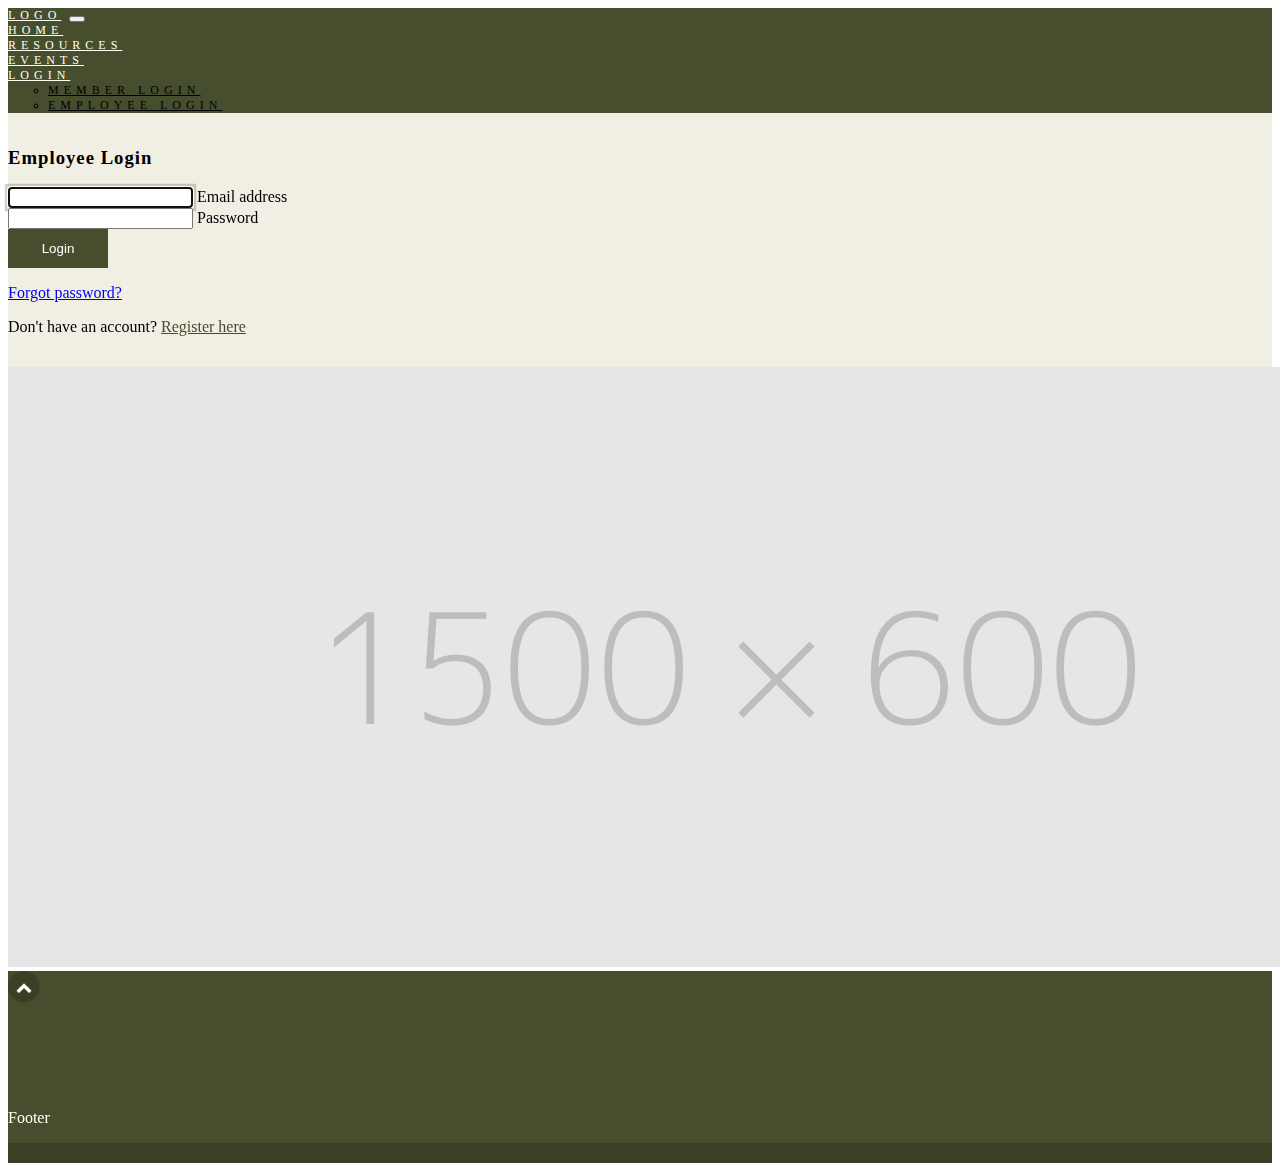
==== employee-login.html @ cd9cc237 "Updated resoources page and navbar and footer of every page." ====
<!doctype html>

<html lang="en">
<head>
  <meta charset="utf-8">
  <meta name="viewport" content="width=device-width, initial-scale=1">
  <title>Name pending</title>
  <link rel="icon" href="/favicon.ico">
  <link rel="icon" href="/favicon.svg" type="image/svg+xml">
  <link rel="apple-touch-icon" href="/apple-touch-icon.png">
  <link href="https://cdn.jsdelivr.net/npm/bootstrap@5.0.2/dist/css/bootstrap.min.css" rel="stylesheet" integrity="sha384-EVSTQN3/azprG1Anm3QDgpJLIm9Nao0Yz1ztcQTwFspd3yD65VohhpuuCOmLASjC" crossorigin="anonymous">  <link rel="stylesheet" href="index.css">
  <link rel="stylesheet" href="index.css">
  <link rel="stylesheet" href="employee-login.css">
  <link rel="stylesheet" href="https://cdnjs.cloudflare.com/ajax/libs/font-awesome/4.7.0/css/font-awesome.min.css">
  <script src="https://ajax.googleapis.com/ajax/libs/jquery/3.5.1/jquery.min.js"></script>
  <script src="https://cdn.jsdelivr.net/npm/bootstrap@5.0.2/dist/js/bootstrap.bundle.min.js" integrity="sha384-MrcW6ZMFYlzcLA8Nl+NtUVF0sA7MsXsP1UyJoMp4YLEuNSfAP+JcXn/tWtIaxVXM" crossorigin="anonymous"></script>  <script src="myScript.js"></script>
  <script src="myScript.js"></script>
</head>

<body>
    <!-- Navbar -->
    <nav class="navbar navbar-expand-sm h-100 bg-1" id="top">
        <div class="container-fluid h-100">
        <a class="navbar-brand nav-link" href="#">LOGO</a>
        <button class="navbar-toggler" type="button" data-bs-toggle="collapse" data-bs-target="#navbarNavDropdown" aria-controls="navbarNavDropdown" aria-expanded="false" aria-label="Toggle navigation">
            <span class="navbar-toggler-icon"></span>
        </button>
            <div class="collapse navbar-collapse h-100" id="navbarNavDropdown">
                <ul class="nav navbar-nav ms-auto h-100 ">
                    <li class="nav-item">
                        <a class="nav-link active" aria-current="page" href="index.html">HOME</a>
                    </li>
                    <li class="nav-item">
                        <a class="nav-link" href="resources.html">RESOURCES</a>
                    </li>
                    <li class="nav-item">
                        <a class="nav-link" href="events.html">EVENTS</a>
                    </li>
                    <li class="nav-item dropdown">
                        <a class="nav-link dropdown-toggle" href="#" id="navbarDropdownMenuLink" role="button" data-bs-toggle="dropdown" aria-expanded="false">
                        LOGIN
                        </a>
                        <ul class="dropdown-menu dropdown-menu-end" aria-labelledby="navbarDropdownMenuLink">
                        <li><a class="dropdown-item" href="member-login.html">MEMBER LOGIN</a></li>
                        <li><a class="dropdown-item" href="employee-login.html">EMPLOYEE LOGIN</a></li>
                        </ul>
                    </li>
                </ul>
            </div>
        </div>
    </nav>

  <!-- login form -->
  <section class="vh-100">
    <div class="container-fluid">
      <div class="row">
        <div class="col-sm-6 text-black bg-3">

          <div class="d-flex align-items-center h-custom-2 px-5 ms-xl-4 mt-5 pt-5 pt-xl-0 mt-xl-n5">

            <form style="width: 23rem;">

              <h3 class="fw-normal mb-3 pb-3" style="letter-spacing: 1px;">Employee Login</h3>

              <div class="form-outline mb-4">
                <input type="email" id="inputEmail" class="form-control form-control-lg" required autofocus />
                <label class="form-label" for="inputEmail">Email address</label>
              </div>

              <div class="form-outline mb-4">
                <input type="password" id="inputPassword" class="form-control form-control-lg" required />
                <label class="form-label" for="inputPassword">Password</label>
              </div>

              <div class="pt-1 mb-4">
                <button class="btn btn-info btn-lg btn-block" type="submit">Login</button>
              </div>

              <p class="small mb-5 pb-lg-2"><a class="text-muted" href="#!">Forgot password?</a></p>
              <p>Don't have an account? <a href="#!" class="link-info">Register here</a></p>

            </form>

          </div>

        </div>
        <div class="col-sm-6 px-0 d-none d-sm-block">
          <img src="bdbdbd.png" alt="Login image" class="w-100 vh-100" style="object-fit: cover; object-position: left;">
        </div>
      </div>
    </div>
  </section>
    <!-- Footer -->
    <footer class="text-center bg-1 mb-0">
      <a href="#top" data-toggle="tooltip" title="TO TOP">
        <span class="fa-stack fa-1x">
          <i class="fa fa-circle fa-stack-1x"></i>
          <i class="fa fa-chevron-up fa-stack-1x"></i>
        </span>
      </a><br><br><br><br><br><br>
      <p>Footer</p>
      <div class="container-fluid bg-ft">
      </div>
    </footer>
</body>
</html>
---- index.css ----
html {
  height: 100%;
}

body {
  min-height: 100%;
}

nav {
  margin: 0px;
  padding: 0px;
}

nav .container-fluid {
  height: 100%;
  padding: 0px;
  margin: 0px;
}

.navbar {
  margin: 0;
  border: 0;
  border-radius: 0;
  padding: 0;
  font-size: 12px;
  letter-spacing: 5px;
}

.h-100 {
  min-height: 100% !important;
  margin: 0px;
  padding: 0;
}

.nav-link {
  color: #FFFFF2;
  height: 100%;
}

.nav-link:hover {
  color: #E9E5D6;

}

.nav-item:hover {
  background-color: #3A4026 !important;
  color:#FFFFF2;
  box-shadow: inset 0em .3em 0em 0em #E9E5D6;
}

.navbar ul li a:focus {
  background-color: #464E2E;
  color:#FFFFF2;
}

.open .dropdown-toggle {
  background-color: #3A4026 !important;
  box-shadow: inset 0em .3em 0em 0em #E9E5D6;
}

.dropdown-menu li a {
  color: #000 !important;
}

.dropdown-menu li a:hover {
  background-color: #464E2E !important;
  color: #FFFFF2 !important;
  box-shadow: none !important;
}

.jumbotron {
  margin: 0;
  height: 600px;
}

.jumbotron-image {
  background-image: url(bdbdbd.png);
  background-position: center center;
  background-repeat: no-repeat;
  background-size: cover;
}

.news {
  background:#464E2E;
  color: white;
  font-size: 2.5rem;
  text-align: center;

}
.bg-1 {
  background-color: #464E2E;
}

.bg-2 {
  background-color: #F1EEE4;
  height: 600px;
}

.bg-3 {
  background-color: #F1EEE4;
  padding-top: 15px;
  padding-bottom: 15px;
}

.bg-ft {
  background-color: #3A4026;
  padding-top: 20px;
}

.bg-4 {
  background-color: #FFFFF2;
}

.fa-map-marker, .fa-phone, .fa-envelope, .fa-chevron-up {
  font-size: 1rem;
  color: white;
}

.ft p {
  font-size: 20px;
}

.fa-circle {
  color: #464E2E;
  font-size: 3rem;
  margin-top: 0;
  margin-bottom:0;
}

footer .fa-circle {
  color: #3A4026;
  font-size: 2.3rem;
  margin-top: 0;
  margin-bottom:0;
}

.fc {
  margin-bottom: 20px;
}

.form-control:focus {
  border-color: #464E2E !important;
  box-shadow: 0 0 0 0.2rem rgba(70, 78, 46, 0.25) !important;
}

.btn{
  background-color: #464E2E;
  padding: 12px;
  width: 100px;
  color: white;
  border: none !important;
}

.btn:hover {
  background-color: #3A4026 !important;
  padding: 12px;
  width: 100px;
  color: #FFFFF2 !important;
  border: none !important;
  box-shadow: 0 0 0 0.2rem rgba(255, 255, 242, 0.25) !important;
}

.btn:focus {
  color: #FFFFF2 !important;
}


#tour {
  padding-bottom: 15px;
}

.fa-chevron-up {
  color: #FFFFF2;
}

.up-arrow:focus {
  color: #FFFFF2;
  border: 2px #6b6b6b;
  border-radius: 50%;
  padding: 15px;
}

.up-arrow:hover {
  color: #E9E5D6;
  border: 1px #FFFFF2 solid;
  border-radius: 50%;
  padding: 15px;
}

footer p{
  color: #FFFFF2;
}

.comment {
  margin-top: 10px !important;
}
---- index.css ----
html {
  height: 100%;
}

body {
  min-height: 100%;
}

nav {
  margin: 0px;
  padding: 0px;
}

nav .container-fluid {
  height: 100%;
  padding: 0px;
  margin: 0px;
}

.navbar {
  margin: 0;
  border: 0;
  border-radius: 0;
  padding: 0;
  font-size: 12px;
  letter-spacing: 5px;
}

.h-100 {
  min-height: 100% !important;
  margin: 0px;
  padding: 0;
}

.nav-link {
  color: #FFFFF2;
  height: 100%;
}

.nav-link:hover {
  color: #E9E5D6;

}

.nav-item:hover {
  background-color: #3A4026 !important;
  color:#FFFFF2;
  box-shadow: inset 0em .3em 0em 0em #E9E5D6;
}

.navbar ul li a:focus {
  background-color: #464E2E;
  color:#FFFFF2;
}

.open .dropdown-toggle {
  background-color: #3A4026 !important;
  box-shadow: inset 0em .3em 0em 0em #E9E5D6;
}

.dropdown-menu li a {
  color: #000 !important;
}

.dropdown-menu li a:hover {
  background-color: #464E2E !important;
  color: #FFFFF2 !important;
  box-shadow: none !important;
}

.jumbotron {
  margin: 0;
  height: 600px;
}

.jumbotron-image {
  background-image: url(bdbdbd.png);
  background-position: center center;
  background-repeat: no-repeat;
  background-size: cover;
}

.news {
  background:#464E2E;
  color: white;
  font-size: 2.5rem;
  text-align: center;

}
.bg-1 {
  background-color: #464E2E;
}

.bg-2 {
  background-color: #F1EEE4;
  height: 600px;
}

.bg-3 {
  background-color: #F1EEE4;
  padding-top: 15px;
  padding-bottom: 15px;
}

.bg-ft {
  background-color: #3A4026;
  padding-top: 20px;
}

.bg-4 {
  background-color: #FFFFF2;
}

.fa-map-marker, .fa-phone, .fa-envelope, .fa-chevron-up {
  font-size: 1rem;
  color: white;
}

.ft p {
  font-size: 20px;
}

.fa-circle {
  color: #464E2E;
  font-size: 3rem;
  margin-top: 0;
  margin-bottom:0;
}

footer .fa-circle {
  color: #3A4026;
  font-size: 2.3rem;
  margin-top: 0;
  margin-bottom:0;
}

.fc {
  margin-bottom: 20px;
}

.form-control:focus {
  border-color: #464E2E !important;
  box-shadow: 0 0 0 0.2rem rgba(70, 78, 46, 0.25) !important;
}

.btn{
  background-color: #464E2E;
  padding: 12px;
  width: 100px;
  color: white;
  border: none !important;
}

.btn:hover {
  background-color: #3A4026 !important;
  padding: 12px;
  width: 100px;
  color: #FFFFF2 !important;
  border: none !important;
  box-shadow: 0 0 0 0.2rem rgba(255, 255, 242, 0.25) !important;
}

.btn:focus {
  color: #FFFFF2 !important;
}


#tour {
  padding-bottom: 15px;
}

.fa-chevron-up {
  color: #FFFFF2;
}

.up-arrow:focus {
  color: #FFFFF2;
  border: 2px #6b6b6b;
  border-radius: 50%;
  padding: 15px;
}

.up-arrow:hover {
  color: #E9E5D6;
  border: 1px #FFFFF2 solid;
  border-radius: 50%;
  padding: 15px;
}

footer p{
  color: #FFFFF2;
}

.comment {
  margin-top: 10px !important;
}
---- employee-login.css ----
.bg-image-vertical {
    position: relative;
    overflow: hidden;
    background-repeat: no-repeat;
    background-position: right center;
    background-size: auto 100%;
  }

  .link-info {
      color: #464E2E;
  }

  .link-info:focus {
    color: #464E2E;
}

  .link-info:hover {
      color: #3A4026;
  }
  
  @media (min-width: 1025px) {
    .h-custom-2 {
      height: 100%;
    }
  }
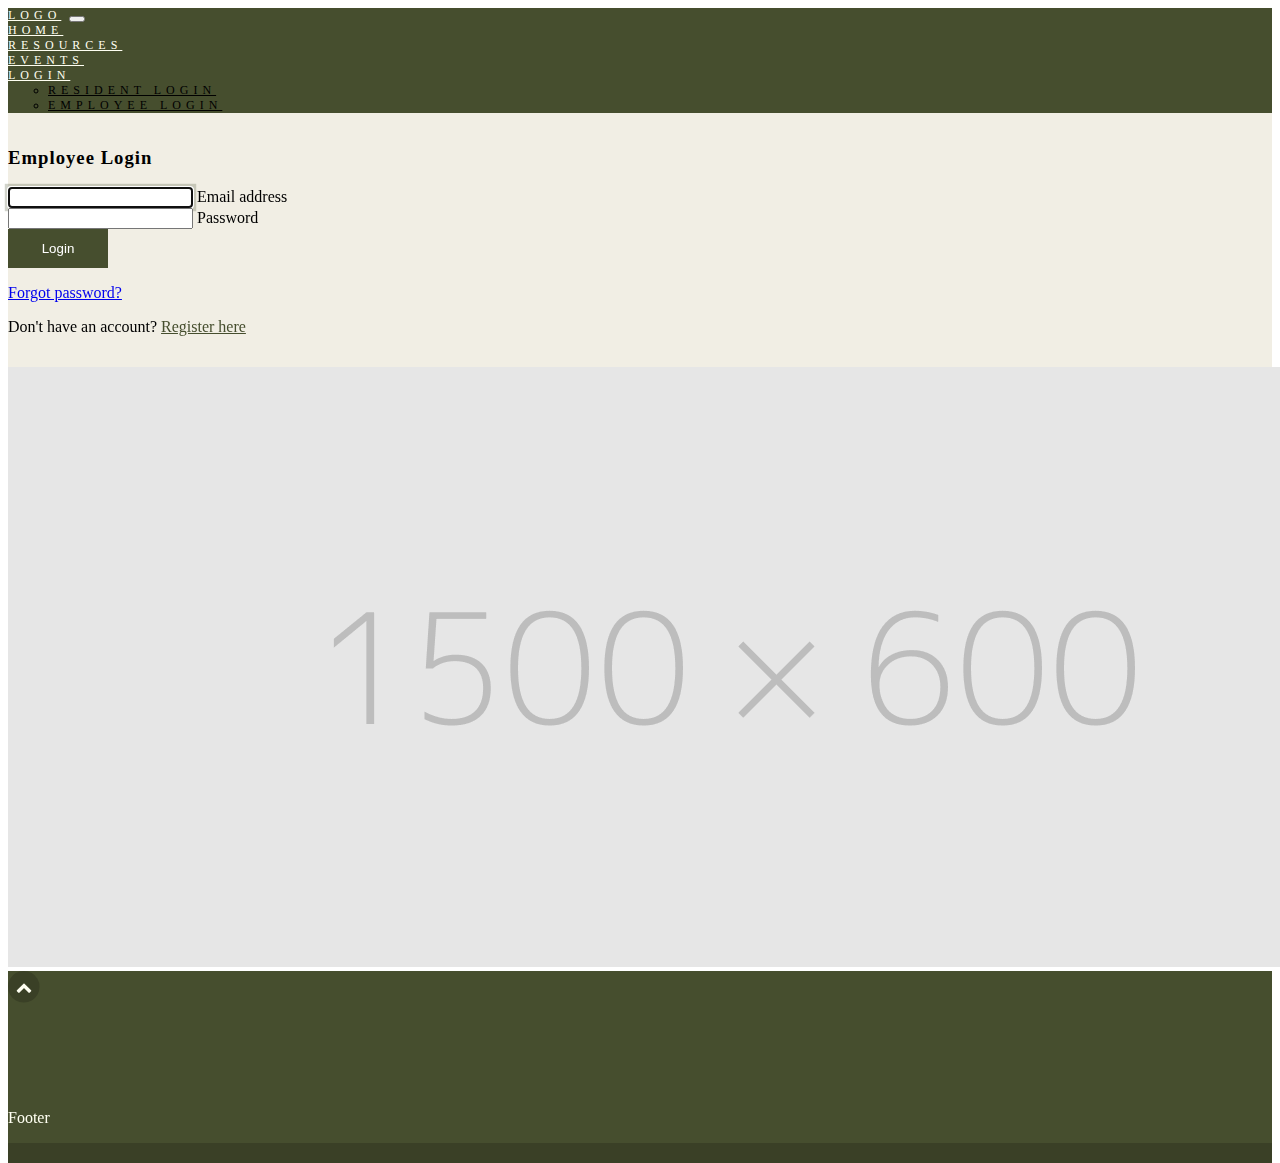
==== commit 02c27089: "Changed member login to resident login." ====
--- a/employee-login.html
+++ b/employee-login.html
@@ -41,7 +41,7 @@
                         LOGIN
                         </a>
                         <ul class="dropdown-menu dropdown-menu-end" aria-labelledby="navbarDropdownMenuLink">
-                        <li><a class="dropdown-item" href="member-login.html">MEMBER LOGIN</a></li>
+                        <li><a class="dropdown-item" href="resident-login.html">RESIDENT LOGIN</a></li>
                         <li><a class="dropdown-item" href="employee-login.html">EMPLOYEE LOGIN</a></li>
                         </ul>
                     </li>
@@ -63,12 +63,12 @@
               <h3 class="fw-normal mb-3 pb-3" style="letter-spacing: 1px;">Employee Login</h3>
 
               <div class="form-outline mb-4">
-                <input type="email" id="inputEmail" class="form-control form-control-lg" required autofocus />
+                <input type="email" name="email" id="inputEmail" class="form-control form-control-lg" required autofocus />
                 <label class="form-label" for="inputEmail">Email address</label>
               </div>
 
               <div class="form-outline mb-4">
-                <input type="password" id="inputPassword" class="form-control form-control-lg" required />
+                <input type="password" name="password" id="inputPassword" class="form-control form-control-lg" required />
                 <label class="form-label" for="inputPassword">Password</label>
               </div>
 
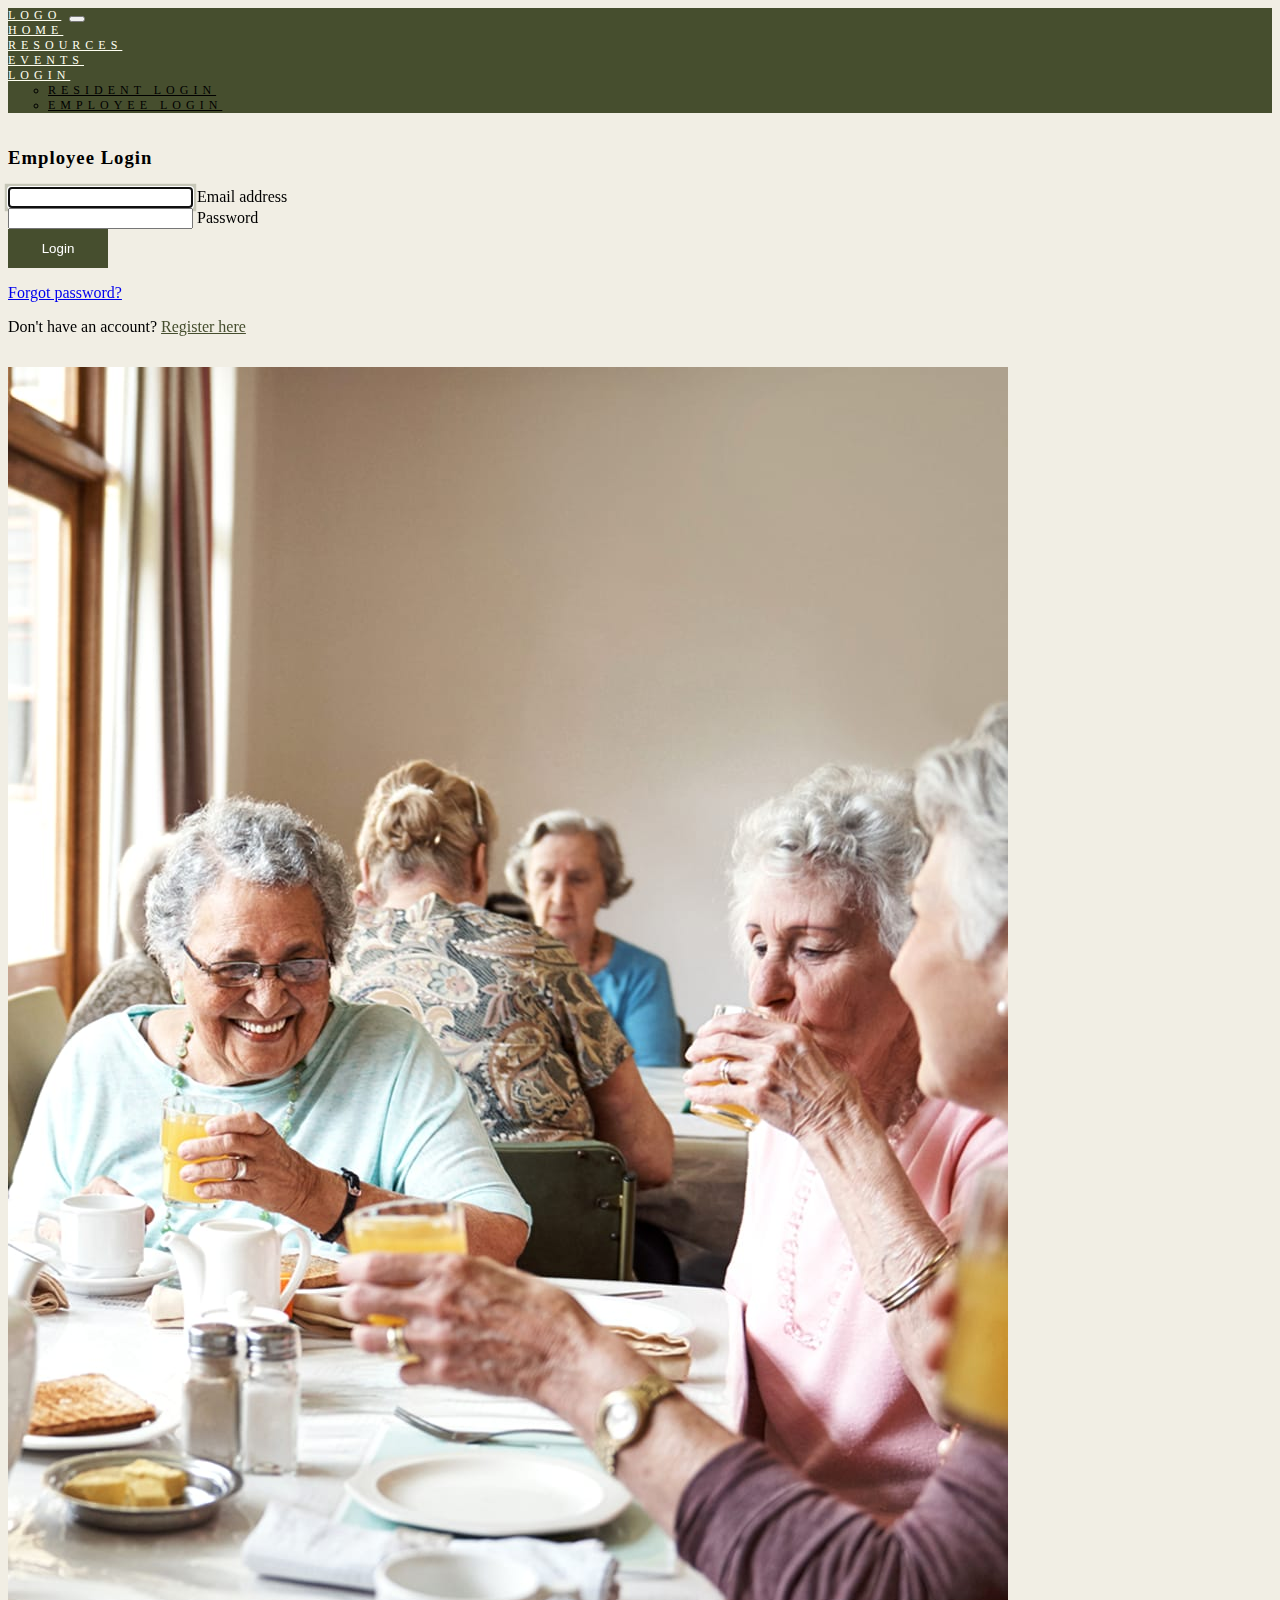
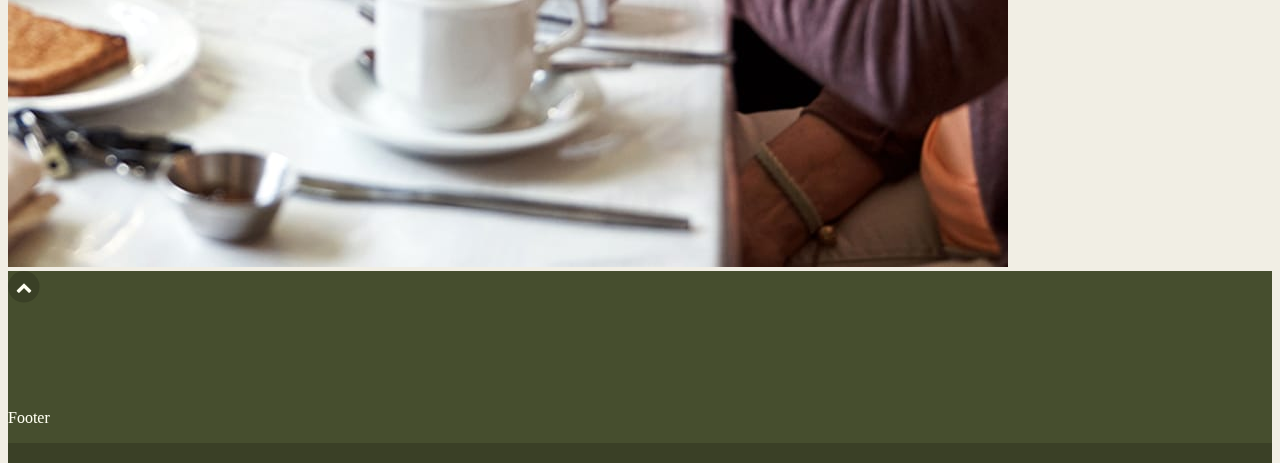
==== commit 230e9b62: "Added images to home page and employee login." ====
--- a/employee-login.html
+++ b/employee-login.html
@@ -85,7 +85,7 @@
 
         </div>
         <div class="col-sm-6 px-0 d-none d-sm-block">
-          <img src="bdbdbd.png" alt="Login image" class="w-100 vh-100" style="object-fit: cover; object-position: left;">
+          <img src="login.jpeg" alt="Login image" class="w-100 vh-100" style="object-fit: cover; object-position: left;">
         </div>
       </div>
     </div>
--- a/index.css
+++ b/index.css
@@ -74,7 +74,7 @@
 }
 
 .jumbotron-image {
-  background-image: url(bdbdbd.png);
+  background-image: url(jumbo.jpeg);
   background-position: center center;
   background-repeat: no-repeat;
   background-size: cover;
--- a/index.css
+++ b/index.css
@@ -74,7 +74,7 @@
 }
 
 .jumbotron-image {
-  background-image: url(bdbdbd.png);
+  background-image: url(jumbo.jpeg);
   background-position: center center;
   background-repeat: no-repeat;
   background-size: cover;
--- a/employee-login.css
+++ b/employee-login.css
@@ -1,3 +1,7 @@
+body {
+  background-color: #F1EEE4;
+}
+
 .bg-image-vertical {
     position: relative;
     overflow: hidden;
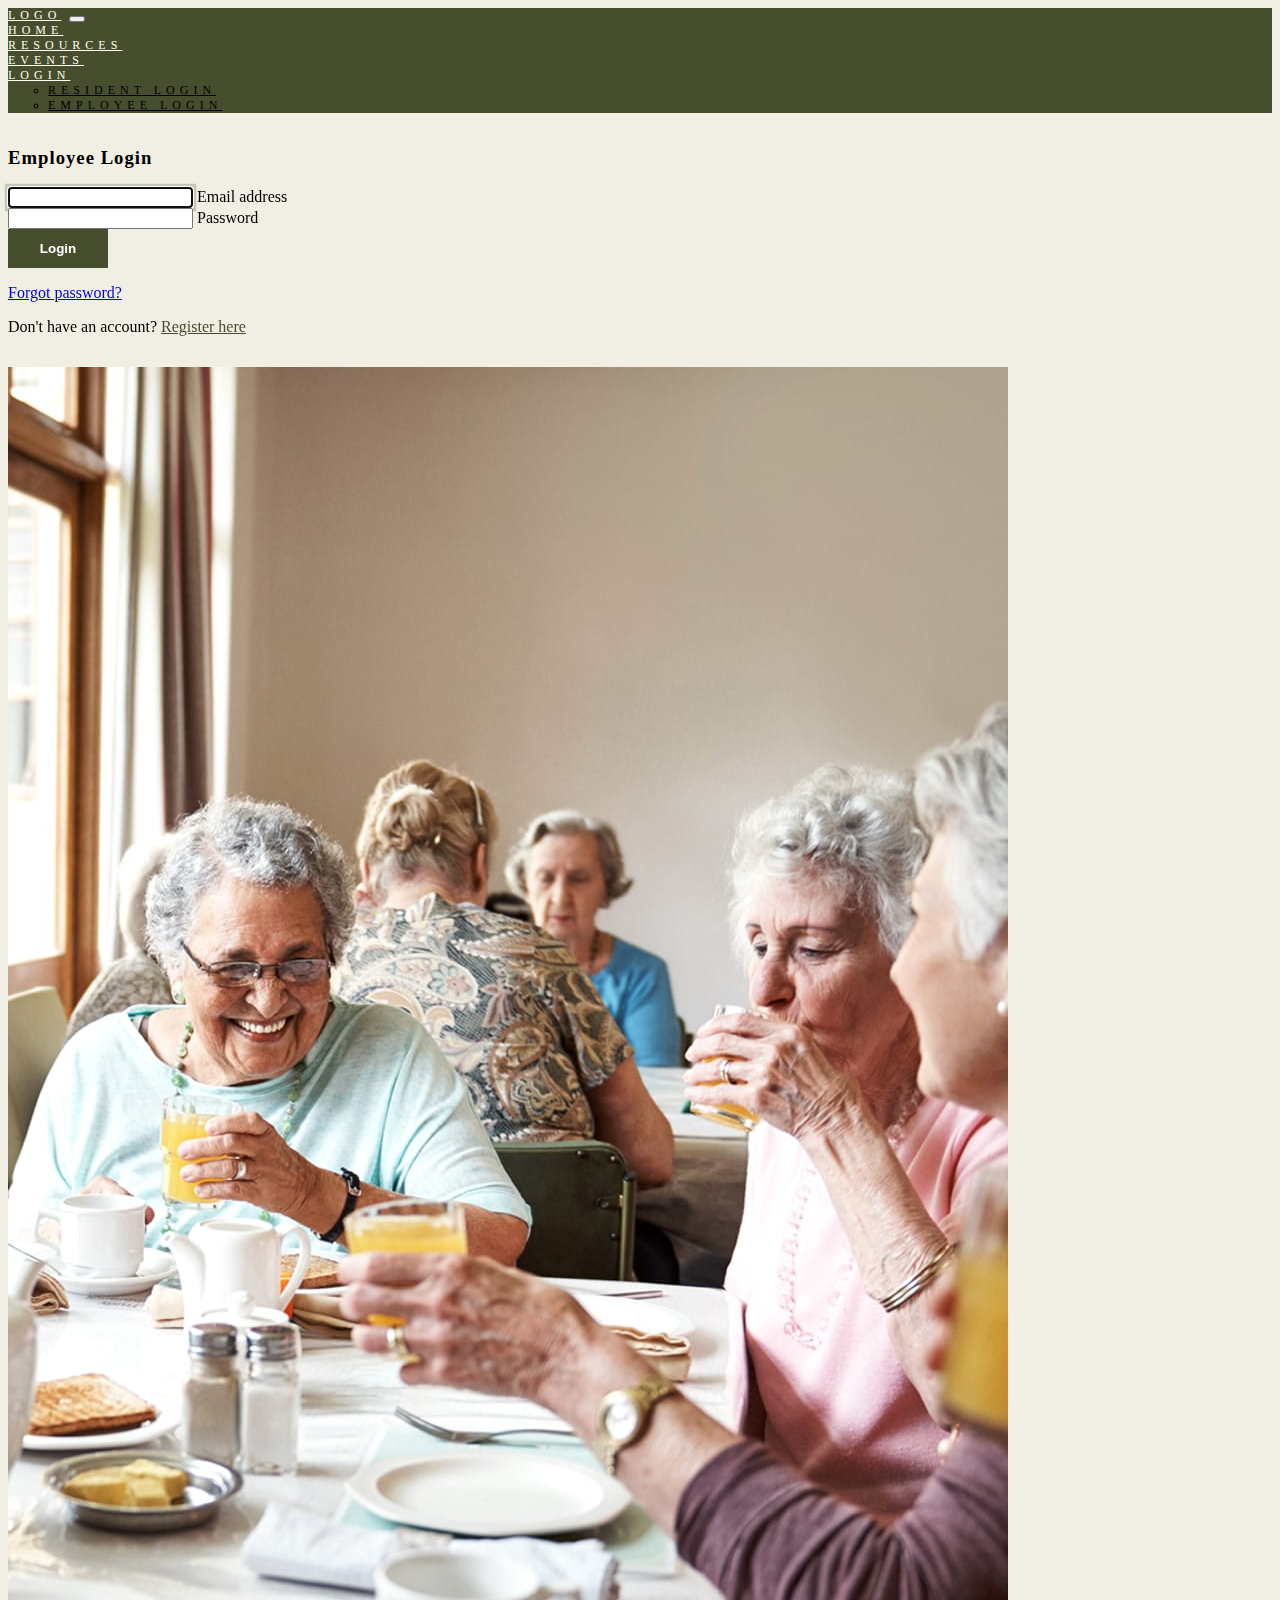
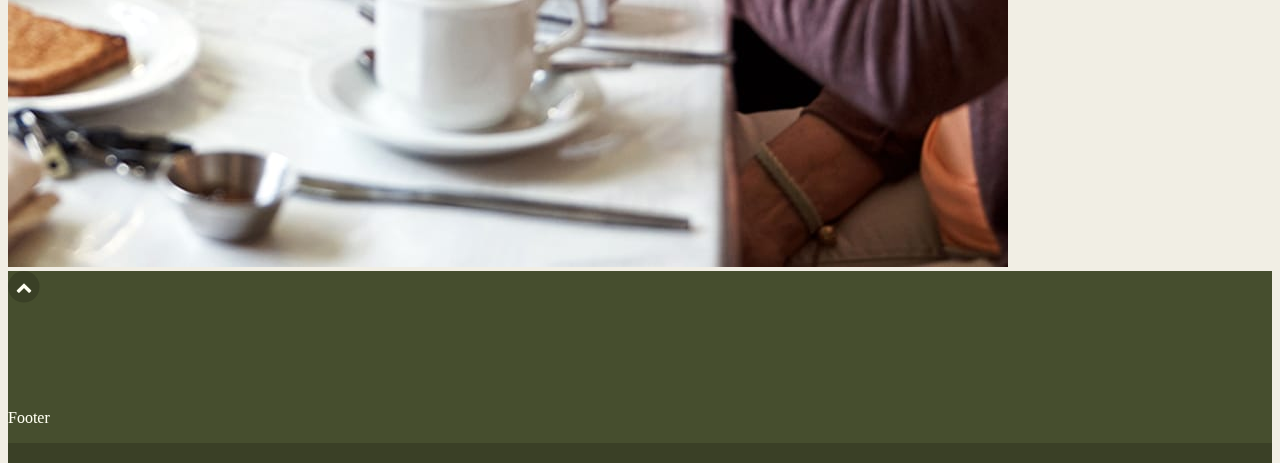
==== commit 2e80a590: "Updated jumbotron" ====
--- a/employee-login.html
+++ b/employee-login.html
@@ -21,7 +21,7 @@
     <!-- Navbar -->
     <nav class="navbar navbar-expand-sm h-100 bg-1" id="top">
         <div class="container-fluid h-100">
-        <a class="navbar-brand nav-link" href="#">LOGO</a>
+        <a class="navbar-brand nav-link" href="index.html">LOGO</a>
         <button class="navbar-toggler" type="button" data-bs-toggle="collapse" data-bs-target="#navbarNavDropdown" aria-controls="navbarNavDropdown" aria-expanded="false" aria-label="Toggle navigation">
             <span class="navbar-toggler-icon"></span>
         </button>
--- a/index.css
+++ b/index.css
@@ -26,6 +26,14 @@
   letter-spacing: 5px;
 }
 
+.navbar-toggler-icon {
+  background-image: url("data:image/svg+xml,%3csvg xmlns='http://www.w3.org/2000/svg' width='30' height='30' viewBox='0 0 30 30'%3e%3cpath stroke='rgba%28255, 255, 255, 0.5%29' stroke-linecap='round' stroke-miterlimit='10' stroke-width='2' d='M4 7h22M4 15h22M4 23h22'/%3e%3c/svg%3e") !important;
+}
+
+.navbar-toggler:focus {
+  box-shadow: inset 0 0 0 0.08rem #E9E5D6 !important;
+}
+
 .h-100 {
   min-height: 100% !important;
   margin: 0px;
@@ -68,16 +76,55 @@
   box-shadow: none !important;
 }
 
+.bgimage {
+  width:100%;
+  height:500px;
+  display: flex;
+  justify-content: center;
+  align-items: center;
+  text-align: center;
+  background: url('https://images.unsplash.com/photo-1438109491414-7198515b166b?q=80&fm=jpg&s=cbdabf7a79c087a0b060670a6d79726c');
+  background-repeat: no-repeat;
+  background-position: center;
+  background-size:cover;
+  background-attachment: fixed;
+}
+.bgimage h5 {
+  color:white;
+  text-shadow:2px 2px #333;
+}
+
+.inner {
+  background-color: rgba(70,78,46,0.5);
+  width: 100vw;
+  padding: 1rem;
+}
+
+.inner p {
+  color: #F1EEE4;
+}
+
+.inner h1 {
+  color: #F1EEE4;
+}
+
 .jumbotron {
   margin: 0;
   height: 600px;
 }
 
-.jumbotron-image {
+.jtimage {
+  width: 100%;
+  height: 500px;
+  display: flex;
+  justify-content: center;
+  align-items: center;
+  text-align: center;
   background-image: url(jumbo.jpeg);
   background-position: center center;
   background-repeat: no-repeat;
   background-size: cover;
+  background-attachment: fixed;
 }
 
 .news {
@@ -149,6 +196,7 @@
   width: 100px;
   color: white;
   border: none !important;
+  font-weight: 600;
 }
 
 .btn:hover {
--- a/index.css
+++ b/index.css
@@ -26,6 +26,14 @@
   letter-spacing: 5px;
 }
 
+.navbar-toggler-icon {
+  background-image: url("data:image/svg+xml,%3csvg xmlns='http://www.w3.org/2000/svg' width='30' height='30' viewBox='0 0 30 30'%3e%3cpath stroke='rgba%28255, 255, 255, 0.5%29' stroke-linecap='round' stroke-miterlimit='10' stroke-width='2' d='M4 7h22M4 15h22M4 23h22'/%3e%3c/svg%3e") !important;
+}
+
+.navbar-toggler:focus {
+  box-shadow: inset 0 0 0 0.08rem #E9E5D6 !important;
+}
+
 .h-100 {
   min-height: 100% !important;
   margin: 0px;
@@ -68,16 +76,55 @@
   box-shadow: none !important;
 }
 
+.bgimage {
+  width:100%;
+  height:500px;
+  display: flex;
+  justify-content: center;
+  align-items: center;
+  text-align: center;
+  background: url('https://images.unsplash.com/photo-1438109491414-7198515b166b?q=80&fm=jpg&s=cbdabf7a79c087a0b060670a6d79726c');
+  background-repeat: no-repeat;
+  background-position: center;
+  background-size:cover;
+  background-attachment: fixed;
+}
+.bgimage h5 {
+  color:white;
+  text-shadow:2px 2px #333;
+}
+
+.inner {
+  background-color: rgba(70,78,46,0.5);
+  width: 100vw;
+  padding: 1rem;
+}
+
+.inner p {
+  color: #F1EEE4;
+}
+
+.inner h1 {
+  color: #F1EEE4;
+}
+
 .jumbotron {
   margin: 0;
   height: 600px;
 }
 
-.jumbotron-image {
+.jtimage {
+  width: 100%;
+  height: 500px;
+  display: flex;
+  justify-content: center;
+  align-items: center;
+  text-align: center;
   background-image: url(jumbo.jpeg);
   background-position: center center;
   background-repeat: no-repeat;
   background-size: cover;
+  background-attachment: fixed;
 }
 
 .news {
@@ -149,6 +196,7 @@
   width: 100px;
   color: white;
   border: none !important;
+  font-weight: 600;
 }
 
 .btn:hover {
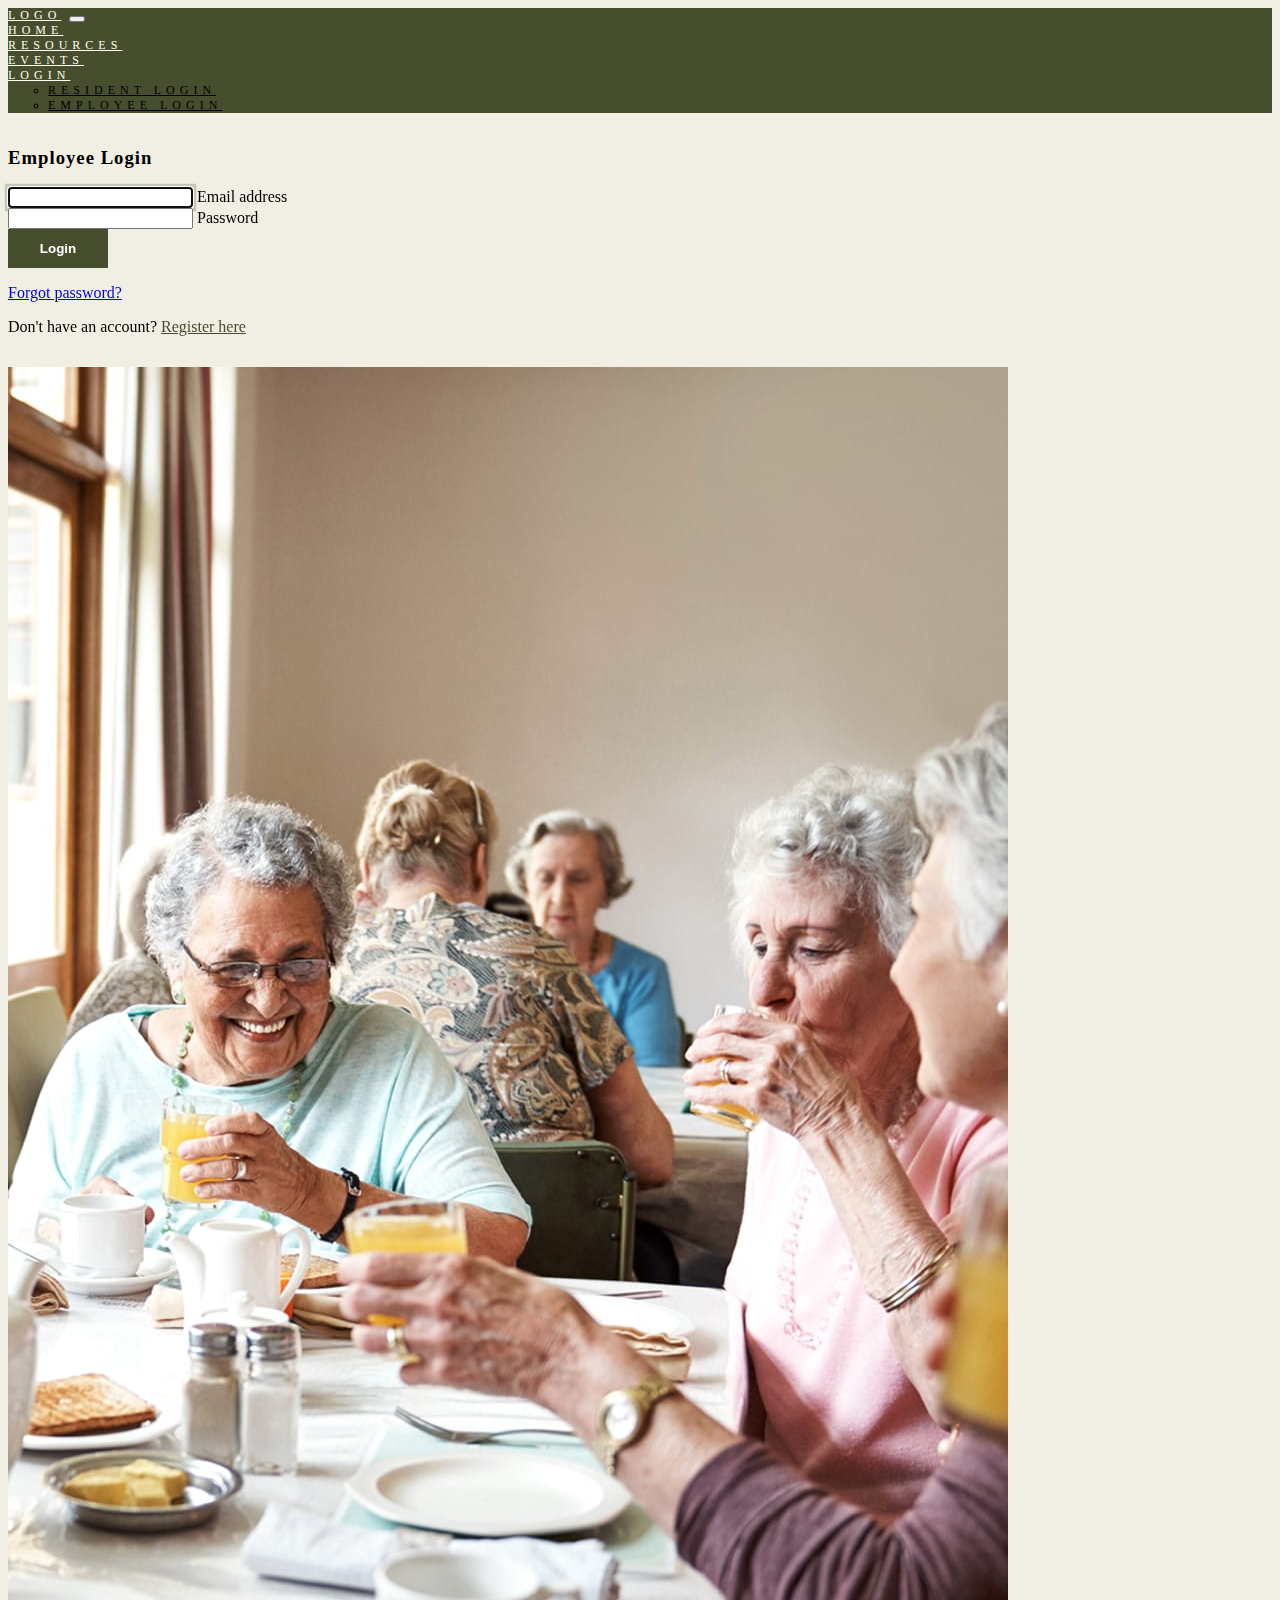
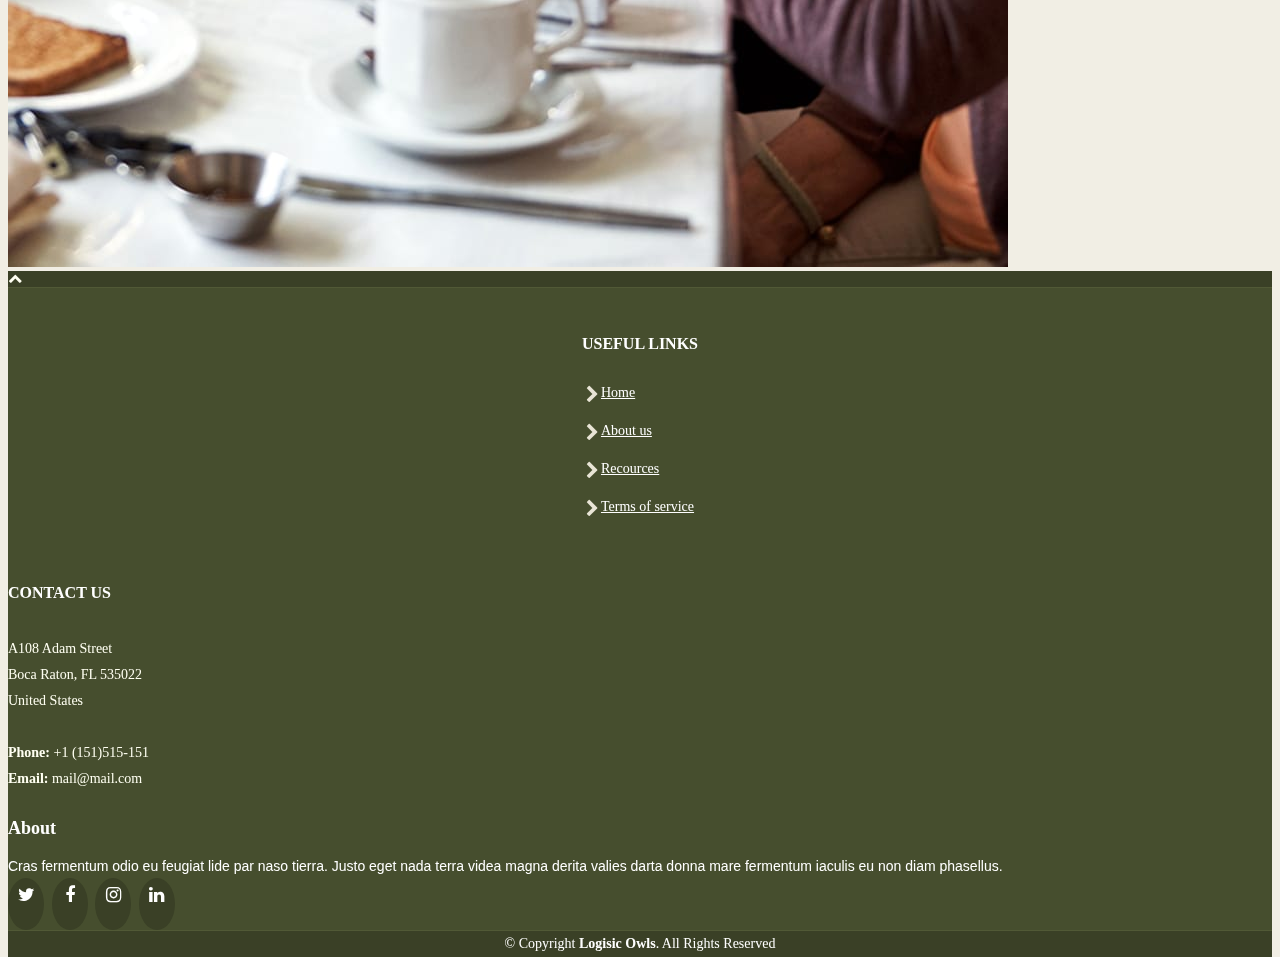
==== commit 23fcd143: "Updated footer on all pages." ====
--- a/employee-login.html
+++ b/employee-login.html
@@ -91,16 +91,36 @@
     </div>
   </section>
     <!-- Footer -->
-    <footer class="text-center bg-1 mb-0">
-      <a href="#top" data-toggle="tooltip" title="TO TOP">
-        <span class="fa-stack fa-1x">
-          <i class="fa fa-circle fa-stack-1x"></i>
-          <i class="fa fa-chevron-up fa-stack-1x"></i>
-        </span>
-      </a><br><br><br><br><br><br>
-      <p>Footer</p>
-      <div class="container-fluid bg-ft">
-      </div>
-    </footer>
+<footer class="bg-1 text-center" id="footer">
+  <a href="#top" data-toggle="tooltip" title="TO TOP">
+      <i class="fa fa-chevron-up"></i>
+  </a>
+  <div class="footer-top">
+        <div class="container">
+            <div class="row">
+                <div class="col-lg-3 col-md-6 footer-links text-center">
+                    <h4>Useful Links</h4>
+                    <ul class="list-unstyled">
+                        <li><i class="fa fa-chevron-right"></i> <a href="#">Home</a></li>
+                        <li><i class="fa fa-chevron-right"></i> <a href="#">About us</a></li>
+                        <li><i class="fa fa-chevron-right"></i> <a href="resources.html">Recources</a></li>
+                        <li><i class="fa fa-chevron-right"></i> <a href="#">Terms of service</a></li>                    </ul>
+                </div>
+                <div class="col-lg-3 col-md-6 footer-contact">
+                    <h4>Contact Us</h4>
+                    <p> A108 Adam Street <br> Boca Raton, FL 535022<br> United States <br><br> <strong>Phone:</strong> +1 (151)515-151<br> <strong>Email:</strong> mail@mail.com<br> </p>
+                </div>
+                <div class="col-lg-6 col-md-6 footer-info">
+                    <h3>About</h3>
+                    <p>Cras fermentum odio eu feugiat lide par naso tierra. Justo eget nada terra videa magna derita valies darta donna mare fermentum iaculis eu non diam phasellus.</p>
+                    <div class="social-links mt-3"> <a href="#" class="twitter"><i class="fa fa-twitter"></i></a> <a href="#" class="facebook"><i class="fa fa-facebook"></i></a> <a href="#" class="instagram"><i class="fa fa-instagram"></i></a> <a href="#" class="linkedin"><i class="fa fa-linkedin"></i></a> </div>
+                </div>
+            </div>
+        </div>
+    </div>
+    <div class="container">
+        <div class="copyright"> © Copyright <strong><span>Logisic Owls</span></strong>. All Rights Reserved </div>
+    </div>
+</footer>
 </body>
 </html>
--- a/index.css
+++ b/index.css
@@ -242,3 +242,129 @@
 .comment {
   margin-top: 10px !important;
 }
+
+#footer {
+    background: #3A4026;
+    padding: 0 0 5px 0;
+    color: #fff;
+    font-size: 14px;
+    width: 100%;
+}
+
+#footer .footer-top {
+    background: #464E2E;
+    border-top: 1px solid #515936;
+    border-bottom: 1px solid #515936;
+    padding: 15px 0 0px 0
+}
+
+#footer .footer-top .footer-info {
+    margin-bottom: 0px;
+    padding-top: 10px;
+}
+
+#footer .footer-top .footer-info h3 {
+    font-size: 18px;
+    margin: 0 0 15px 0;
+    padding: 2px 0 2px 0;
+    line-height: 1;
+    font-weight: 700;
+}
+
+#footer .footer-top .footer-info p {
+    font-size: 14px;
+    line-height: 24px;
+    margin-bottom: 0;
+    font-family: "Raleway", sans-serif;
+    color: #fff;
+}
+
+#footer .footer-top .social-links a {
+    font-size: 18px;
+    display: inline-block;
+    background: #3A4026;
+    color: #fff;
+    line-height: 1;
+    padding: 8px 0;
+    margin-right: 4px;
+    border-radius: 50%;
+    text-align: center;
+    width: 36px;
+    height: 36px;
+    transition: 0.3s;
+}
+
+#footer .footer-top .social-links a:hover {
+    background: #E9E5D6;
+    color: #3A4026;
+    text-decoration: none;
+}
+
+#footer .footer-top h4 {
+    font-size: 16px;
+    font-weight: bold;
+    color: #fff;
+    text-transform: uppercase;
+    position: relative;
+    padding-bottom: 12px;
+}
+
+#footer .footer-top .footer-links {
+    margin-bottom: 15px;
+}
+
+#footer .footer-top .footer-links ul {
+    list-style: none;
+    padding: 0;
+    margin: 0;
+}
+
+#footer .footer-top .footer-links ul i {
+    padding-right: 2px;
+    color: #E9E5D6;
+    font-size: 18px;
+    line-height: 1;
+}
+
+#footer .footer-top .footer-links {
+    padding: 10px 0;
+    display: flex;
+    flex-direction: column;
+    align-items: center;
+}
+
+footer li{
+  padding: 10px 0;
+  display: flex;
+  flex-direction: row;
+  align-items: start;
+}
+
+#footer .footer-top .footer-links ul li:first-child {
+    padding-top: 0;
+}
+
+#footer .footer-top .footer-links ul a {
+    color: #fff;
+    transition: 0.3s;
+    display: inline-block;
+    line-height: 1;
+}
+
+#footer .footer-top .footer-links ul a:hover {
+    color: #bab7ab;
+}
+
+#footer .footer-top .footer-contact {
+    padding-top: 10px;
+    margin-bottom: 15px;
+}
+
+#footer .footer-top .footer-contact p {
+    line-height: 26px;
+}
+
+#footer .copyright {
+    text-align: center;
+    padding-top: 5px;
+}
--- a/index.css
+++ b/index.css
@@ -242,3 +242,129 @@
 .comment {
   margin-top: 10px !important;
 }
+
+#footer {
+    background: #3A4026;
+    padding: 0 0 5px 0;
+    color: #fff;
+    font-size: 14px;
+    width: 100%;
+}
+
+#footer .footer-top {
+    background: #464E2E;
+    border-top: 1px solid #515936;
+    border-bottom: 1px solid #515936;
+    padding: 15px 0 0px 0
+}
+
+#footer .footer-top .footer-info {
+    margin-bottom: 0px;
+    padding-top: 10px;
+}
+
+#footer .footer-top .footer-info h3 {
+    font-size: 18px;
+    margin: 0 0 15px 0;
+    padding: 2px 0 2px 0;
+    line-height: 1;
+    font-weight: 700;
+}
+
+#footer .footer-top .footer-info p {
+    font-size: 14px;
+    line-height: 24px;
+    margin-bottom: 0;
+    font-family: "Raleway", sans-serif;
+    color: #fff;
+}
+
+#footer .footer-top .social-links a {
+    font-size: 18px;
+    display: inline-block;
+    background: #3A4026;
+    color: #fff;
+    line-height: 1;
+    padding: 8px 0;
+    margin-right: 4px;
+    border-radius: 50%;
+    text-align: center;
+    width: 36px;
+    height: 36px;
+    transition: 0.3s;
+}
+
+#footer .footer-top .social-links a:hover {
+    background: #E9E5D6;
+    color: #3A4026;
+    text-decoration: none;
+}
+
+#footer .footer-top h4 {
+    font-size: 16px;
+    font-weight: bold;
+    color: #fff;
+    text-transform: uppercase;
+    position: relative;
+    padding-bottom: 12px;
+}
+
+#footer .footer-top .footer-links {
+    margin-bottom: 15px;
+}
+
+#footer .footer-top .footer-links ul {
+    list-style: none;
+    padding: 0;
+    margin: 0;
+}
+
+#footer .footer-top .footer-links ul i {
+    padding-right: 2px;
+    color: #E9E5D6;
+    font-size: 18px;
+    line-height: 1;
+}
+
+#footer .footer-top .footer-links {
+    padding: 10px 0;
+    display: flex;
+    flex-direction: column;
+    align-items: center;
+}
+
+footer li{
+  padding: 10px 0;
+  display: flex;
+  flex-direction: row;
+  align-items: start;
+}
+
+#footer .footer-top .footer-links ul li:first-child {
+    padding-top: 0;
+}
+
+#footer .footer-top .footer-links ul a {
+    color: #fff;
+    transition: 0.3s;
+    display: inline-block;
+    line-height: 1;
+}
+
+#footer .footer-top .footer-links ul a:hover {
+    color: #bab7ab;
+}
+
+#footer .footer-top .footer-contact {
+    padding-top: 10px;
+    margin-bottom: 15px;
+}
+
+#footer .footer-top .footer-contact p {
+    line-height: 26px;
+}
+
+#footer .copyright {
+    text-align: center;
+    padding-top: 5px;
+}
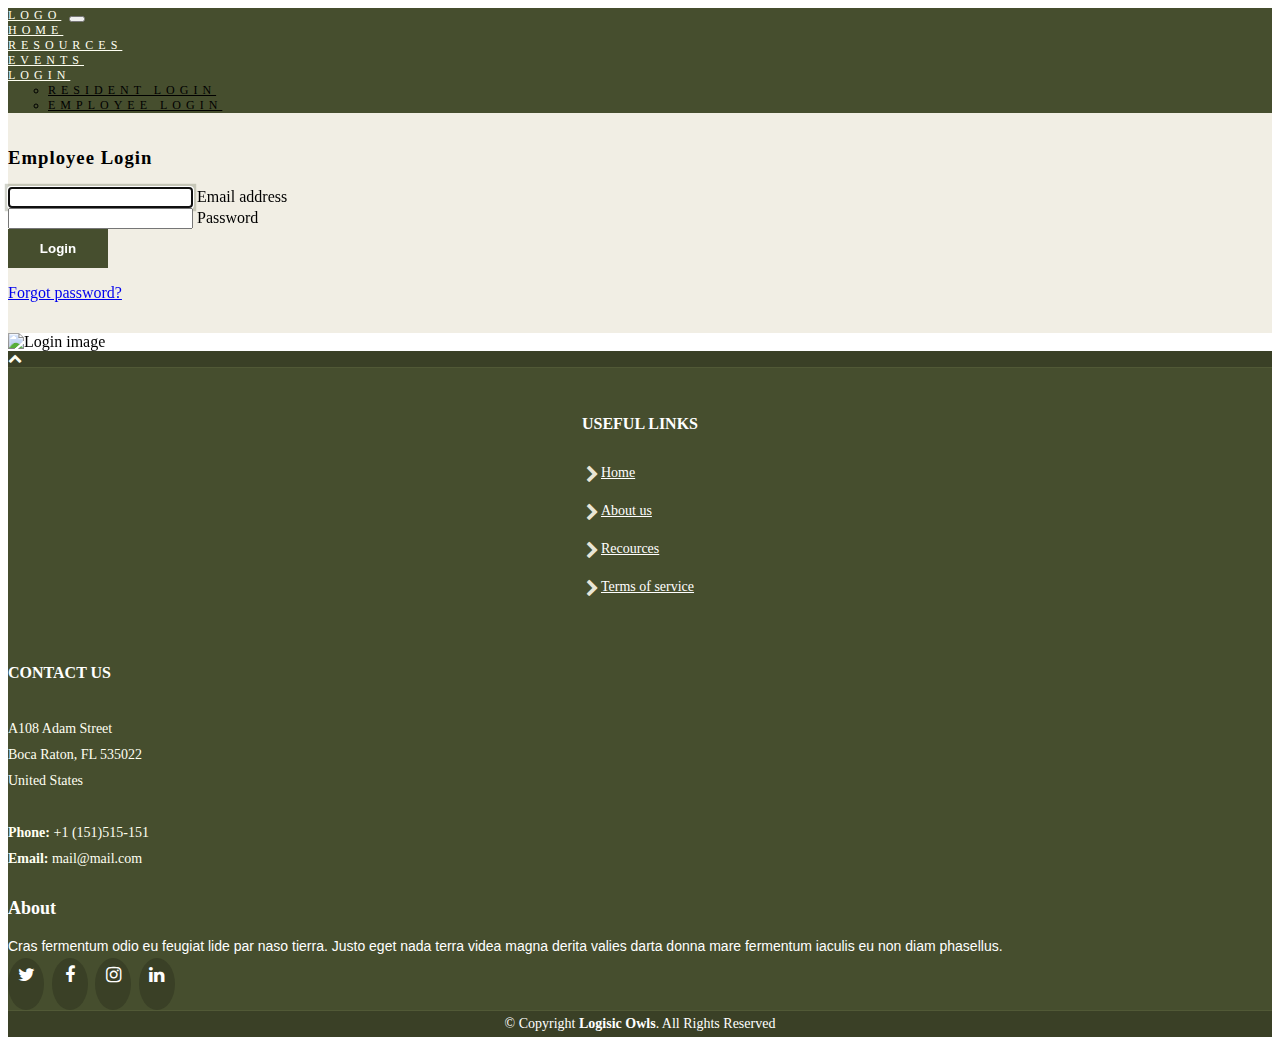
==== commit 499f91b5: "Updated login forms for both login pages so they connect to database." ====
--- a/employee-login.html
+++ b/employee-login.html
@@ -4,13 +4,13 @@
 <head>
   <meta charset="utf-8">
   <meta name="viewport" content="width=device-width, initial-scale=1">
-  <title>Name pending</title>
+  <title>Employee Login</title>
   <link rel="icon" href="/favicon.ico">
   <link rel="icon" href="/favicon.svg" type="image/svg+xml">
   <link rel="apple-touch-icon" href="/apple-touch-icon.png">
   <link href="https://cdn.jsdelivr.net/npm/bootstrap@5.0.2/dist/css/bootstrap.min.css" rel="stylesheet" integrity="sha384-EVSTQN3/azprG1Anm3QDgpJLIm9Nao0Yz1ztcQTwFspd3yD65VohhpuuCOmLASjC" crossorigin="anonymous">  <link rel="stylesheet" href="index.css">
-  <link rel="stylesheet" href="index.css">
-  <link rel="stylesheet" href="employee-login.css">
+  <link rel="stylesheet" href="css/index.css">
+  <link rel="stylesheet" href="css/employee-login.css">
   <link rel="stylesheet" href="https://cdnjs.cloudflare.com/ajax/libs/font-awesome/4.7.0/css/font-awesome.min.css">
   <script src="https://ajax.googleapis.com/ajax/libs/jquery/3.5.1/jquery.min.js"></script>
   <script src="https://cdn.jsdelivr.net/npm/bootstrap@5.0.2/dist/js/bootstrap.bundle.min.js" integrity="sha384-MrcW6ZMFYlzcLA8Nl+NtUVF0sA7MsXsP1UyJoMp4YLEuNSfAP+JcXn/tWtIaxVXM" crossorigin="anonymous"></script>  <script src="myScript.js"></script>
@@ -55,37 +55,26 @@
     <div class="container-fluid">
       <div class="row">
         <div class="col-sm-6 text-black bg-3">
-
           <div class="d-flex align-items-center h-custom-2 px-5 ms-xl-4 mt-5 pt-5 pt-xl-0 mt-xl-n5">
-
-            <form style="width: 23rem;">
-
+            <form action="eauthenticate.php" method:'POST' style="width: 23rem;">
               <h3 class="fw-normal mb-3 pb-3" style="letter-spacing: 1px;">Employee Login</h3>
-
               <div class="form-outline mb-4">
-                <input type="email" name="email" id="inputEmail" class="form-control form-control-lg" required autofocus />
-                <label class="form-label" for="inputEmail">Email address</label>
+                <input type="text" name="username" id="username" class="form-control form-control-lg" required autofocus />
+                <label class="form-label" for="username">Email address</label>
               </div>
-
               <div class="form-outline mb-4">
-                <input type="password" name="password" id="inputPassword" class="form-control form-control-lg" required />
-                <label class="form-label" for="inputPassword">Password</label>
+                <input type="password" name="password" id="password" class="form-control form-control-lg" required />
+                <label class="form-label" for="password">Password</label>
               </div>
-
               <div class="pt-1 mb-4">
-                <button class="btn btn-info btn-lg btn-block" type="submit">Login</button>
+                <button class="btn btn-info btn-lg btn-block" type="submit" formmethod="post" formaction="eauthenticate.php">Login</button>
               </div>
-
               <p class="small mb-5 pb-lg-2"><a class="text-muted" href="#!">Forgot password?</a></p>
-              <p>Don't have an account? <a href="#!" class="link-info">Register here</a></p>
-
             </form>
-
           </div>
-
         </div>
         <div class="col-sm-6 px-0 d-none d-sm-block">
-          <img src="login.jpeg" alt="Login image" class="w-100 vh-100" style="object-fit: cover; object-position: left;">
+          <img src="images/login.jpeg" alt="Login image" class="w-100 vh-100" style="object-fit: cover; object-position: left;">
         </div>
       </div>
     </div>
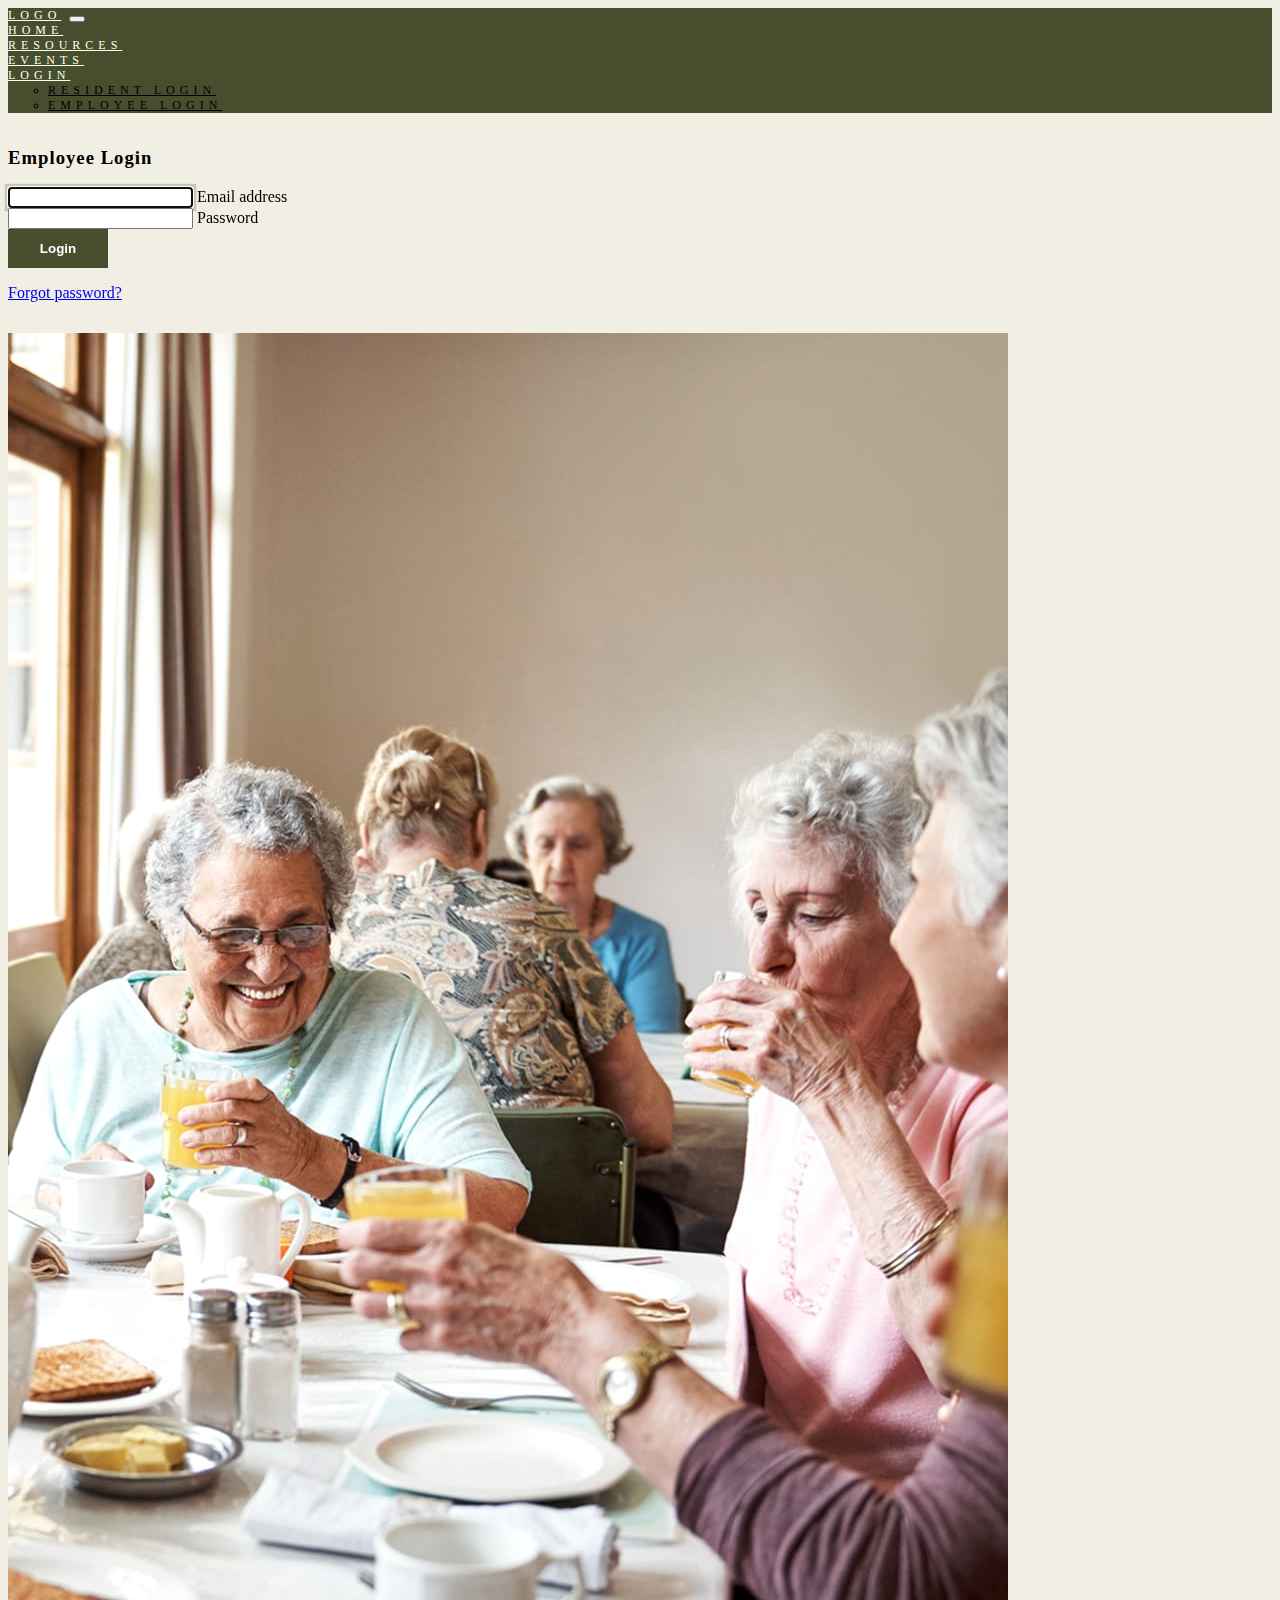
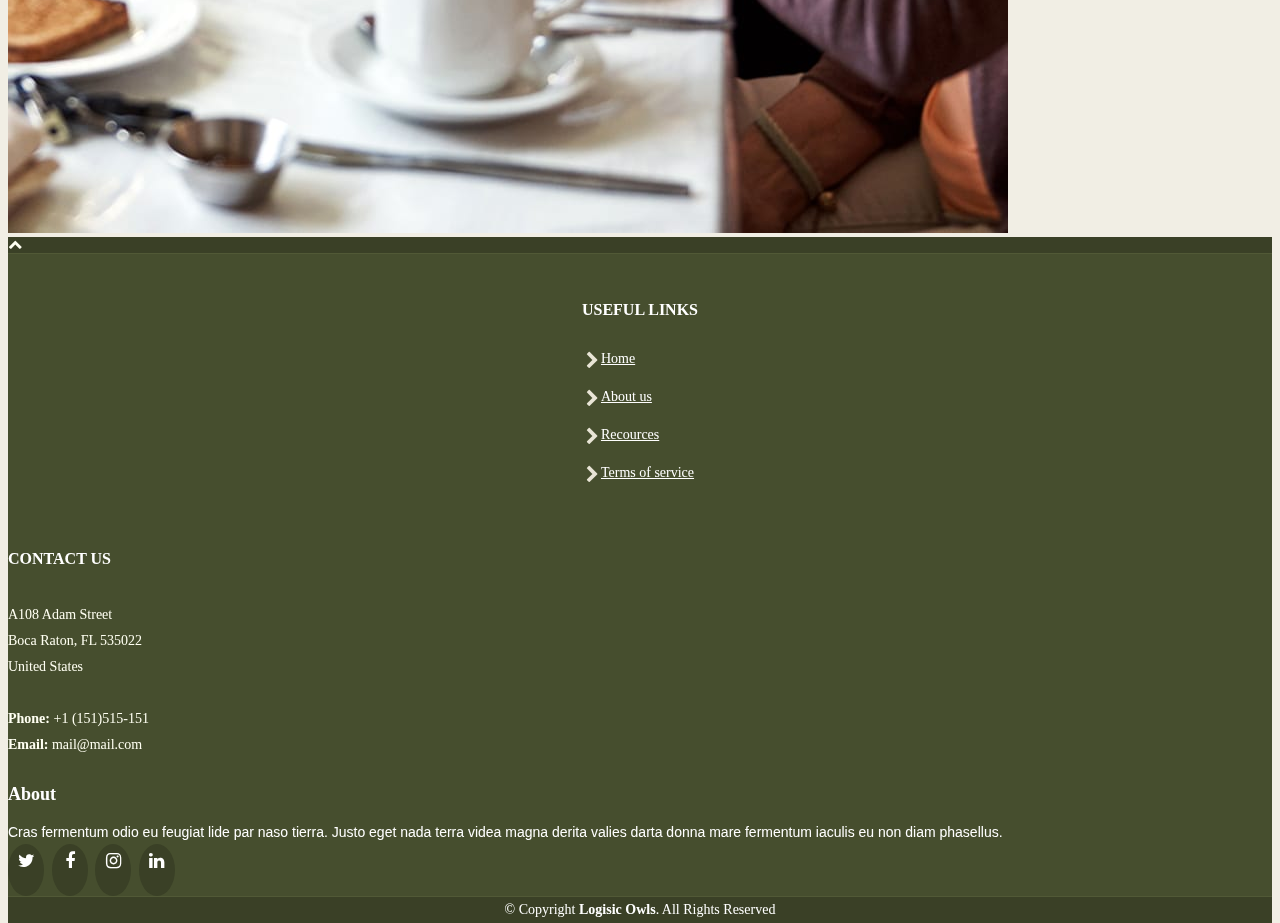
==== commit 41611b26: "fixed image and css link." ====
--- a/employee-login.html
+++ b/employee-login.html
@@ -9,8 +9,8 @@
   <link rel="icon" href="/favicon.svg" type="image/svg+xml">
   <link rel="apple-touch-icon" href="/apple-touch-icon.png">
   <link href="https://cdn.jsdelivr.net/npm/bootstrap@5.0.2/dist/css/bootstrap.min.css" rel="stylesheet" integrity="sha384-EVSTQN3/azprG1Anm3QDgpJLIm9Nao0Yz1ztcQTwFspd3yD65VohhpuuCOmLASjC" crossorigin="anonymous">  <link rel="stylesheet" href="index.css">
-  <link rel="stylesheet" href="css/index.css">
-  <link rel="stylesheet" href="css/employee-login.css">
+  <link rel="stylesheet" href="index.css">
+  <link rel="stylesheet" href="employee-login.css">
   <link rel="stylesheet" href="https://cdnjs.cloudflare.com/ajax/libs/font-awesome/4.7.0/css/font-awesome.min.css">
   <script src="https://ajax.googleapis.com/ajax/libs/jquery/3.5.1/jquery.min.js"></script>
   <script src="https://cdn.jsdelivr.net/npm/bootstrap@5.0.2/dist/js/bootstrap.bundle.min.js" integrity="sha384-MrcW6ZMFYlzcLA8Nl+NtUVF0sA7MsXsP1UyJoMp4YLEuNSfAP+JcXn/tWtIaxVXM" crossorigin="anonymous"></script>  <script src="myScript.js"></script>
@@ -74,7 +74,7 @@
           </div>
         </div>
         <div class="col-sm-6 px-0 d-none d-sm-block">
-          <img src="images/login.jpeg" alt="Login image" class="w-100 vh-100" style="object-fit: cover; object-position: left;">
+          <img src="login.jpeg" alt="Login image" class="w-100 vh-100" style="object-fit: cover; object-position: left;">
         </div>
       </div>
     </div>
--- a/employee-login.css
+++ b/employee-login.css
@@ -0,0 +1,29 @@
+body {
+  background-color: #F1EEE4;
+}
+
+.bg-image-vertical {
+    position: relative;
+    overflow: hidden;
+    background-repeat: no-repeat;
+    background-position: right center;
+    background-size: auto 100%;
+  }
+
+  .link-info {
+      color: #464E2E;
+  }
+
+  .link-info:focus {
+    color: #464E2E;
+}
+
+  .link-info:hover {
+      color: #3A4026;
+  }
+  
+  @media (min-width: 1025px) {
+    .h-custom-2 {
+      height: 100%;
+    }
+  }